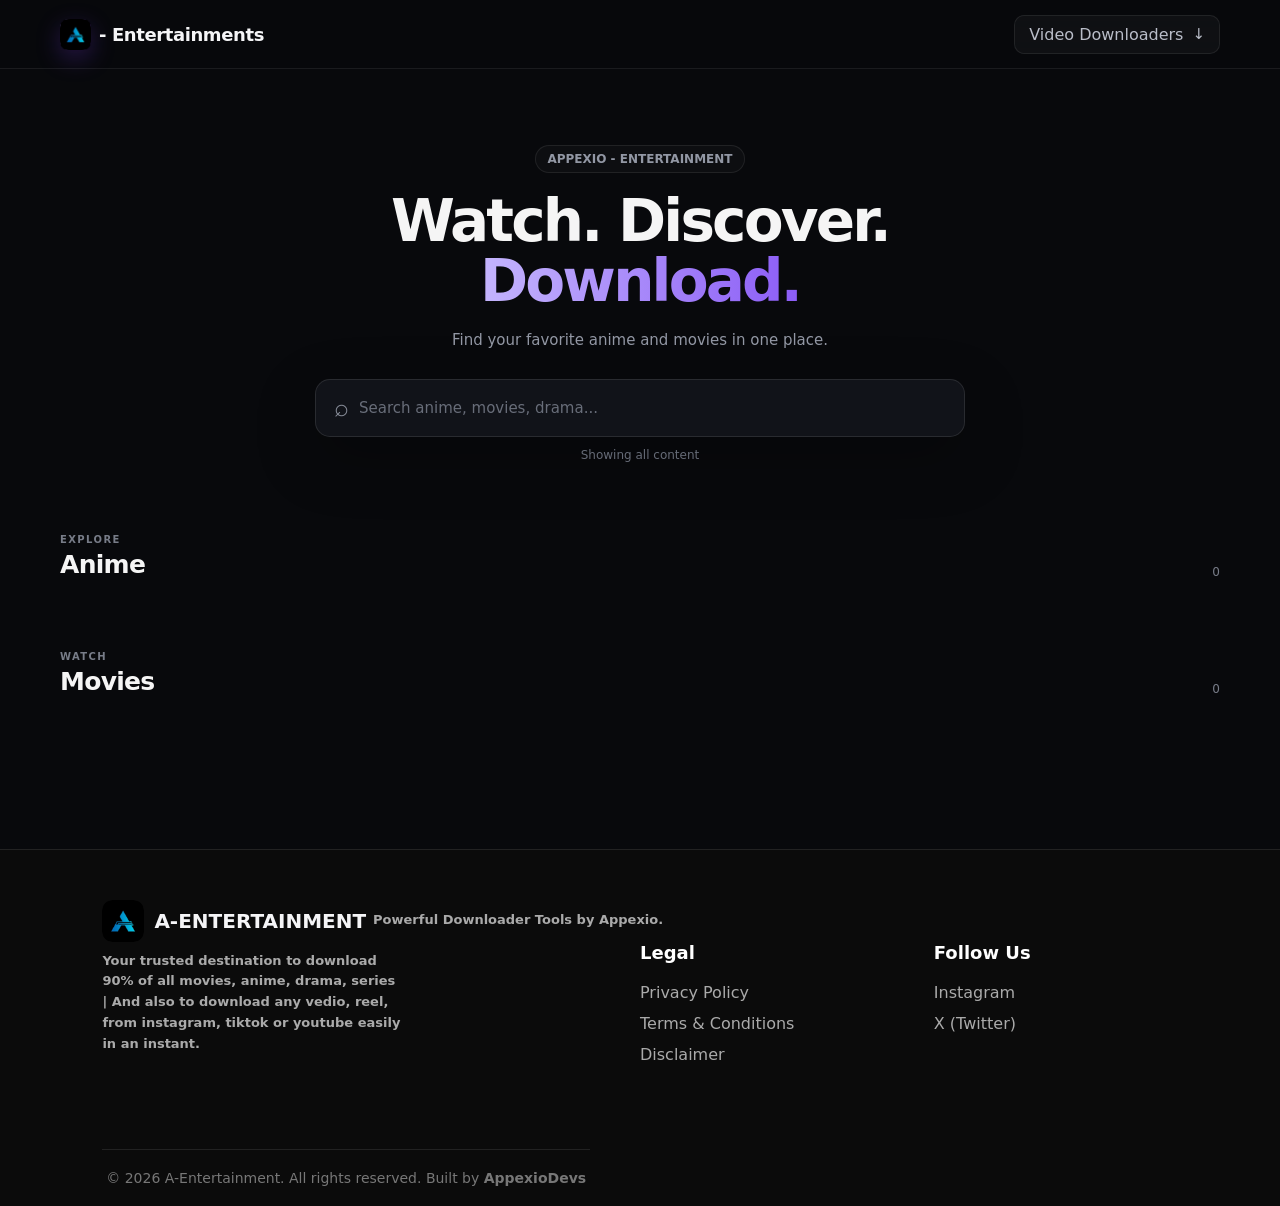
==== index.html @ 6fb71d1f "Update index.html" ====
<!DOCTYPE html>
<html lang="en">
<head>
    <meta charset="UTF-8">

    <meta
        name="viewport"
        content="width=device-width, initial-scale=1.0"
    >

    <meta
        name="description"
        content="A - Entertainment — Download Anime, Movies and use useful downloaders, to download vedios from tiktok, youtube, instagram etc for free."
    >

    <meta
        name="theme-color"
        content="#09090b"
    >

    <title>A - Entertainments</title>

     <!-- Favicon -->
<link rel="icon" type="image/png" sizes="32x32" href="favicon.png">
<link rel="icon" type="image/png" sizes="192x192" href="favicon.png">
<link rel="apple-touch-icon" href="favicon.png">

    <link rel="stylesheet" href="style.css">
</head>

<body>

    <!-- =====================================================
         HEADER
    ====================================================== -->

    <header class="site-header">

        <div class="header-inner">

            <a href="#" class="brand" aria-label="A - Entertainment Home">
    <span class="brand-a">
        <img src="logo.png" alt="A - Entertainment Logo">
    </span>
    <span class="brand-text">- Entertainments</span>
</a>

            <button
                class="downloader-toggle"
                id="downloaderToggle"
                type="button"
                aria-expanded="false"
            >
                <span>Video Downloaders</span>
                <span class="toggle-arrow">↓</span>
            </button>

        </div>

        <!-- Downloader menu -->

        <div class="downloader-panel" id="downloaderPanel">

            <button
    type="button"
    class="downloader-item youtube"
    onclick="window.open('https://www.ytultra.com/en/youtube-video-downloader/', '_blank')"
>
    <span class="downloader-icon">▶</span>
    <span>YouTube</span>
</button>

            <button
    type="button"
    class="downloader-item youtube"
    onclick="window.open('https://ssstik.io/', '_blank')"
>
    <span class="downloader-icon">♪</span>
    <span>TikTok</span>
</button>

            <button
    type="button"
    class="downloader-item youtube"
    onclick="window.open('https://igexport.com/en/video-download/', '_blank')"
>
    <span class="downloader-icon">◎</span>
    <span>Instagram</span>
</button>

        </div>

    </header>


    <!-- =====================================================
         MAIN
    ====================================================== -->

    <main>

        <!-- HERO / SEARCH -->

        <section class="hero">

            <div class="hero-content">

                <div class="hero-badge">
                    
                    APPEXIO - ENTERTAINMENT
                </div>

                <h1>
                    Watch. Discover.
                    <span>Download.</span>
                </h1>

                <p class="hero-description">
                    Find your favorite anime and movies in one place.
                </p>


                <!-- SEARCH -->

                <div class="search-box">

                    <span class="search-icon">⌕</span>

                    <input
                        type="search"
                        id="searchInput"
                        placeholder="Search anime, movies, drama..."
                        autocomplete="off"
                        aria-label="Search anime and movies"
                    >

                    <button
                        type="button"
                        id="clearSearch"
                        class="clear-search"
                        aria-label="Clear search"
                    >
                        ×
                    </button>

                </div>

                <div class="search-status" id="searchStatus">
                    Showing all content
                </div>

            </div>

        </section>


        <!-- =================================================
             CONTENT
        ================================================== -->

        <section class="content-section">

            <!-- ================= ANIME ================= -->

            <div class="section-heading">

                <div>
                    <span class="section-kicker">EXPLORE</span>

                    <h2>
                        Anime
                    </h2>
                </div>

                <span
                    class="result-count"
                    id="animeCount"
                >
                    0
                </span>

            </div>


            <div
                class="content-grid"
                id="animeGrid"
            >
                <!-- Anime cards are inserted by JavaScript -->
            </div>


            <div
                class="empty-state"
                id="animeEmpty"
                hidden
            >
                <div class="empty-icon">◌</div>
                <h3>No anime found</h3>
                <p>Try another title or search tag.</p>
            </div>


            <!-- ================= MOVIES ================= -->

            <div class="section-heading movie-heading">

                <div>
                    <span class="section-kicker">WATCH</span>

                    <h2>
                        Movies
                    </h2>
                </div>

                <span
                    class="result-count"
                    id="movieCount"
                >
                    0
                </span>

            </div>


            <div
                class="content-grid"
                id="movieGrid"
            >
                <!-- Movie cards are inserted by JavaScript -->
            </div>


            <div
                class="empty-state"
                id="movieEmpty"
                hidden
            >
                <div class="empty-icon">◌</div>
                <h3>No movies found</h3>
                <p>Try another title or search tag.</p>
            </div>

        </section>


        <!-- =================================================
             DETAIL AREA
        ================================================== -->

        <section
            class="detail-section"
            id="detailSection"
            hidden
        >

            <div class="detail-container">

                <button
                    class="detail-close"
                    id="detailClose"
                    type="button"
                >
                    ← Back
                </button>


                <div class="detail-main">

                    <div class="detail-poster-wrap">

                        <img
                            id="detailPoster"
                            src=""
                            alt=""
                            class="detail-poster"
                        >

                    </div>


                    <div class="detail-info">

                        <span
                            class="detail-type"
                            id="detailType"
                        >
                            ANIME
                        </span>

                        <h2 id="detailTitle">
                            Title
                        </h2>

                        <p
                            id="detailDescription"
                            class="detail-description"
                        >
                        </p>

                        <div
                            class="movie-download-area"
                            id="movieDownloadArea"
                            hidden
                        >

                            <a
                                id="movieDownloadButton"
                                href="#"
                                target="_blank"
                                rel="noopener noreferrer"
                                class="primary-button"
                            >
                                Download Movie
                                <span>↗</span>
                            </a>

                        </div>

                    </div>

                </div>


                <!-- EPISODES -->

                <div
                    class="episodes-area"
                    id="episodesArea"
                    hidden
                >

                    <div class="episodes-heading">

                        <div>
                            <span class="section-kicker">
                                WATCH
                            </span>

                            <h3>
                                Episodes
                            </h3>
                        </div>

                        <span
                            class="episode-count"
                            id="episodeCount"
                        >
                            0 Episodes
                        </span>

                    </div>


                    <div
                        class="episode-grid"
                        id="episodeGrid"
                    >
                        <!-- Episodes inserted by JavaScript -->
                    </div>

                </div>

            </div>

        </section>

    </main>


    <!-- FOOTER -->
  <footer class="site-footer">

    <div class="footer-brand">
      <div class="logo">
        <img src="logo.png" alt="A-Entertainment Logo" class="logo-image">
     <span>A-ENTERTAINMENT</span>
      </div>

      <p>Powerful Downloader Tools by Appexio.</p>
    </div>

  <div class="footer-container">

    <!-- Brand -->
    <div class="footer-brand">
      <p>Your trusted destination to download 90% of all movies, anime, drama, series | And also to download any vedio, reel, from instagram, tiktok or youtube easily in an instant.</p>
    </div>

    <!-- Legal -->
    <div class="footer-column">
      <h3>Legal</h3>
      <a href="privacy.html">Privacy Policy</a>
      <a href="terms.html">Terms & Conditions</a>
      <a href="disclaimer.html">Disclaimer</a>
    </div>

    <!-- Social -->
    <div class="footer-column">
      <h3>Follow Us</h3>
      <a href="https://instagram.com/appexiodev" target="_blank">
        <i class="fa-brands fa-instagram"></i> Instagram
      </a>

      <a href="https://x.com/appexiodev" target="_blank">
        <i class="fa-brands fa-x-twitter"></i> X (Twitter)
      </a>
      
    </div>

    <div class="footer-bottom">
      <span>© 2026 A-Entertainment. All rights reserved.</span>
      
      <span>Built by <strong><a href="https://appexiodev.github.io">
      AppexioDevs
    </a> </strong>
      </span>
      
    </div>

  </footer>
  
    <style>/* =========================
   FOOTER
========================= */

.site-footer {
  background: #0b0b0b;
  color: white;
  padding: 50px 8% 20px;
  margin-top: 70px;
  border-top: 1px solid #222;
}

.footer-container {
  display: grid;
  grid-template-columns: 2fr 1fr 1fr;
  gap: 50px;
  max-width: 1200px;
  margin: auto;
}

.logo {
  display: flex;
  align-items: center;
  gap: 10px;
  text-decoration: none;
  color: var(--text);
  font-size: 20px;
  font-weight: 800;
}

.logo-icon {
  width: 38px;
  height: 38px;
  display: grid;
  place-items: center;
  border-radius: 11px;
  background: var(--primary);
  color: white;
  font-weight: 800;
}

.logo-image {
  width: 42px;
  height: 42px;
  object-fit: contain;
  display: block;
  border-radius: 10px;
}

.footer-brand h2 {
  font-size: 28px;
  margin-bottom: 12px;
}

.footer-brand p {
  color: #aaa;
  line-height: 1.6;
  max-width: 300px;
}

.footer-column {
  display: flex;
  flex-direction: column;
  gap: 12px;
}

.footer-column h3 {
  font-size: 18px;
  margin-bottom: 8px;
}

.footer-column a {
  color: #aaa;
  text-decoration: none;
  transition: 0.3s;
}

.footer-column a:hover {
  color: #ffffff;
  transform: translateX(4px);
}

.footer-column i {
  width: 22px;
}

.footer-bottom {
  border-top: 1px solid #222;
  margin-top: 35px;
  padding-top: 20px;
  text-align: center;
  color: #777;
  font-size: 14px;
}

/* Mobile Responsive */
@media (max-width: 768px) {
  .site-footer {
    padding: 40px 25px 20px;
  }

  .footer-container {
    grid-template-columns: 1fr;
    gap: 35px;
  }
}
    </style>


    <!-- =====================================================
         SCRIPT
    ====================================================== -->

    <script type="module" src="script.js"></script>

</body>
</html>
---- style.css ----
/* =========================================================
   A - ENTERTAINMENT
   MAIN STYLESHEET
========================================================= */


/* =========================================================
   RESET
========================================================= */

* {
    margin: 0;
    padding: 0;
    box-sizing: border-box;
}

html {
    scroll-behavior: smooth;
}

body {
    min-height: 100vh;
    background: #08090c;
    color: #f5f5f5;
    font-family:
        Inter,
        ui-sans-serif,
        system-ui,
        -apple-system,
        BlinkMacSystemFont,
        "Segoe UI",
        sans-serif;
    overflow-x: hidden;
}

button,
input {
    font: inherit;
}

button {
    cursor: pointer;
}

a {
    color: inherit;
    text-decoration: none;
}

img {
    display: block;
    max-width: 100%;
}


/* =========================================================
   VARIABLES
========================================================= */

:root {
    --bg: #08090c;
    --bg-soft: #0d0f14;
    --card: #111319;
    --card-hover: #151821;

    --border: rgba(255, 255, 255, 0.08);
    --border-hover: rgba(255, 255, 255, 0.16);

    --text: #f5f5f7;
    --muted: #9297a4;
    --muted-light: #b9bdc8;

    --accent: #8b5cf6;
    --accent-light: #a78bfa;
    --accent-dark: #6d28d9;

    --green: #22c55e;

    --radius-sm: 10px;
    --radius: 16px;
    --radius-lg: 22px;

    --container: 1160px;
}


/* =========================================================
   HEADER
========================================================= */

.site-header {
    position: sticky;
    top: 0;
    z-index: 1000;

    width: 100%;

    background: rgba(8, 9, 12, 0.86);
    border-bottom: 1px solid var(--border);

    backdrop-filter: blur(18px);
    -webkit-backdrop-filter: blur(18px);
}

.header-inner {
    width: min(var(--container), calc(100% - 40px));
    min-height: 68px;
    margin: auto;

    display: flex;
    align-items: center;
    justify-content: space-between;
    gap: 20px;
}


/* =========================================================
   BRAND
========================================================= */

.brand {
    display: inline-flex;
    align-items: center;
    gap: 8px;

    font-size: 18px;
    font-weight: 750;
    letter-spacing: -0.4px;

    white-space: nowrap;
}

.brand-a {
    width: 31px;
    height: 31px;

    display: inline-flex;
    align-items: center;
    justify-content: center;

    border-radius: 9px;

    background: linear-gradient(
        135deg,
        var(--accent-light),
        var(--accent-dark)
    );

    color: white;

    font-size: 17px;
    font-weight: 850;

    box-shadow:
        0 8px 24px rgba(124, 58, 237, 0.28);
}

.brand-text {
    color: var(--text);
}


/* =========================================================
   DOWNLOADER TOGGLE
========================================================= */

.downloader-toggle {
    display: inline-flex;
    align-items: center;
    gap: 9px;

    padding: 9px 14px;

    border: 1px solid var(--border);
    border-radius: 10px;

    background: rgba(255, 255, 255, 0.035);
    color: var(--muted-light);

    transition:
        background 0.2s ease,
        border-color 0.2s ease,
        color 0.2s ease;
}

.downloader-toggle:hover,
.downloader-toggle.active {
    background: rgba(139, 92, 246, 0.11);
    border-color: rgba(139, 92, 246, 0.35);
    color: white;
}

.toggle-arrow {
    font-size: 15px;
    transition: transform 0.2s ease;
}

.downloader-toggle.active .toggle-arrow {
    transform: rotate(180deg);
}


/* =========================================================
   DOWNLOADER PANEL
========================================================= */

.downloader-panel {
    width: min(var(--container), calc(100% - 40px));

    margin: 0 auto;

    display: flex;
    justify-content: flex-end;
    gap: 8px;

    max-height: 0;
    overflow: hidden;

    opacity: 0;
    transform: translateY(-5px);

    transition:
        max-height 0.25s ease,
        opacity 0.2s ease,
        transform 0.25s ease;
}

.downloader-panel.open {
    max-height: 80px;
    padding-bottom: 13px;

    opacity: 1;
    transform: translateY(0);
}

.downloader-item {
    display: inline-flex;
    align-items: center;
    gap: 7px;

    padding: 8px 12px;

    border: 1px solid var(--border);
    border-radius: 9px;

    background: #101218;

    color: var(--muted-light);

    font-size: 13px;
    font-weight: 600;

    transition:
        transform 0.2s ease,
        border-color 0.2s ease,
        color 0.2s ease;
}

.downloader-item:hover {
    transform: translateY(-1px);
    border-color: var(--border-hover);
    color: white;
}

.downloader-icon {
    font-size: 14px;
}


/* =========================================================
   HERO
========================================================= */

.hero {
    padding: 76px 20px 42px;
}

.hero-content {
    width: min(720px, 100%);
    margin: auto;
    text-align: center;
}

.hero-badge {
    width: fit-content;
    margin: 0 auto 18px;

    display: inline-flex;
    align-items: center;
    gap: 7px;

    padding: 6px 11px;

    border: 1px solid var(--border);
    border-radius: 999px;

    background: rgba(255, 255, 255, 0.025);

    color: var(--muted);
    font-size: 12px;
    font-weight: 650;
}

.badge-dot {
    width: 6px;
    height: 6px;

    border-radius: 50%;
    background: var(--green);

    box-shadow: 0 0 10px rgba(34, 197, 94, 0.65);
}

.hero h1 {
    max-width: 720px;
    margin: auto;

    font-size: clamp(38px, 5vw, 58px);
    line-height: 1.04;
    letter-spacing: -2.8px;
    font-weight: 800;
}

.hero h1 span {
    display: inline-block;

    background: linear-gradient(
        90deg,
        #c4b5fd,
        #8b5cf6
    );

    -webkit-background-clip: text;
    background-clip: text;
    color: transparent;
}

.hero-description {
    margin: 16px auto 27px;

    color: var(--muted);
    font-size: 15px;
    line-height: 1.6;
}


/* =========================================================
   SEARCH
========================================================= */

.search-box {
    width: min(650px, 100%);
    height: 58px;
    margin: auto;

    display: flex;
    align-items: center;

    padding: 0 9px 0 18px;

    border: 1px solid rgba(255, 255, 255, 0.1);
    border-radius: 15px;

    background: #111319;

    box-shadow:
        0 20px 60px rgba(0, 0, 0, 0.25);

    transition:
        border-color 0.2s ease,
        box-shadow 0.2s ease;
}

.search-box:focus-within {
    border-color: rgba(139, 92, 246, 0.55);

    box-shadow:
        0 0 0 4px rgba(139, 92, 246, 0.08),
        0 20px 60px rgba(0, 0, 0, 0.25);
}

.search-icon {
    flex: 0 0 auto;

    margin-right: 10px;

    color: #888d99;

    font-size: 25px;
    line-height: 1;
}

.search-box input {
    min-width: 0;
    flex: 1;

    height: 100%;

    border: 0;
    outline: 0;

    background: transparent;
    color: white;

    font-size: 15px;
}

.search-box input::placeholder {
    color: #686d79;
}

.clear-search {
    width: 37px;
    height: 37px;

    display: none;
    align-items: center;
    justify-content: center;

    border: 0;
    border-radius: 10px;

    background: rgba(255, 255, 255, 0.06);
    color: #aeb2bd;

    font-size: 20px;
}

.clear-search.visible {
    display: flex;
}

.clear-search:hover {
    background: rgba(255, 255, 255, 0.1);
    color: white;
}

.search-status {
    min-height: 19px;
    margin-top: 11px;

    color: #666b77;

    font-size: 12px;
}


/* =========================================================
   CONTENT
========================================================= */

.content-section {
    width: min(var(--container), calc(100% - 40px));
    margin: auto;

    padding: 25px 0 65px;
}

.section-heading {
    display: flex;
    align-items: flex-end;
    justify-content: space-between;
    gap: 20px;

    margin-bottom: 18px;
}

.section-kicker {
    display: block;

    margin-bottom: 5px;

    color: #777c88;

    font-size: 10px;
    font-weight: 750;
    letter-spacing: 1.4px;
    text-transform: uppercase;
}

.section-heading h2 {
    font-size: 25px;
    letter-spacing: -0.7px;
}

.result-count,
.episode-count {
    color: #777c88;
    font-size: 12px;
}

.movie-heading {
    margin-top: 54px;
}


/* =========================================================
   CONTENT GRID
========================================================= */

.content-grid {
    display: grid;

    grid-template-columns:
        repeat(4, minmax(0, 1fr));

    gap: 15px;
}


/* =========================================================
   CONTENT CARD
========================================================= */

.content-card {
    position: relative;

    min-width: 0;

    overflow: hidden;

    border: 1px solid var(--border);
    border-radius: var(--radius);

    background: var(--card);

    cursor: pointer;

    transition:
        transform 0.22s ease,
        border-color 0.22s ease,
        background 0.22s ease,
        box-shadow 0.22s ease;
}

.content-card:hover {
    transform: translateY(-4px);

    border-color: var(--border-hover);

    background: var(--card-hover);

    box-shadow:
        0 18px 45px rgba(0, 0, 0, 0.25);
}

.card-image-wrap {
    position: relative;

    aspect-ratio: 16 / 10;

    overflow: hidden;

    background: #171922;
}

.card-image {
    width: 100%;
    height: 100%;

    object-fit: cover;

    transition: transform 0.35s ease;
}

.content-card:hover .card-image {
    transform: scale(1.035);
}

.card-overlay {
    position: absolute;
    inset: 0;

    background:
        linear-gradient(
            to top,
            rgba(0, 0, 0, 0.65),
            transparent 55%
        );

    pointer-events: none;
}

.card-type {
    position: absolute;
    left: 10px;
    top: 10px;

    padding: 5px 8px;

    border: 1px solid rgba(255, 255, 255, 0.1);
    border-radius: 7px;

    background: rgba(0, 0, 0, 0.55);

    color: white;

    font-size: 9px;
    font-weight: 750;
    letter-spacing: 0.8px;
}

.card-body {
    padding: 13px;
}

.card-title {
    overflow: hidden;

    color: white;

    font-size: 14px;
    font-weight: 700;
    letter-spacing: -0.2px;

    text-overflow: ellipsis;
    white-space: nowrap;
}

.card-meta {
    display: flex;
    align-items: center;
    justify-content: space-between;
    gap: 8px;

    margin-top: 7px;

    color: #777c88;

    font-size: 11px;
}

.card-tags {
    overflow: hidden;

    max-width: 70%;

    text-overflow: ellipsis;
    white-space: nowrap;
}


/* =========================================================
   EMPTY STATE
========================================================= */

.empty-state {
    padding: 38px 20px;

    border: 1px dashed var(--border);
    border-radius: var(--radius);

    text-align: center;

    background: rgba(255, 255, 255, 0.015);
}

.empty-icon {
    margin-bottom: 8px;

    color: #555a66;

    font-size: 28px;
}

.empty-state h3 {
    margin-bottom: 5px;

    font-size: 15px;
}

.empty-state p {
    color: var(--muted);

    font-size: 12px;
}


/* =========================================================
   DETAIL SECTION
========================================================= */

.detail-section {
    width: min(var(--container), calc(100% - 40px));
    margin: 0 auto 70px;
}

.detail-container {
    padding: 22px;

    border: 1px solid var(--border);
    border-radius: var(--radius-lg);

    background:
        linear-gradient(
            145deg,
            rgba(255, 255, 255, 0.035),
            rgba(255, 255, 255, 0.012)
        );

    box-shadow:
        0 25px 80px rgba(0, 0, 0, 0.28);
}

.detail-close {
    margin-bottom: 22px;

    padding: 8px 11px;

    border: 1px solid var(--border);
    border-radius: 9px;

    background: rgba(255, 255, 255, 0.035);

    color: var(--muted-light);

    font-size: 12px;
}

.detail-close:hover {
    color: white;
    border-color: var(--border-hover);
}

.detail-main {
    display: grid;

    grid-template-columns: 220px minmax(0, 1fr);

    gap: 25px;
}

.detail-poster-wrap {
    width: 100%;

    aspect-ratio: 2 / 3;

    overflow: hidden;

    border-radius: 14px;

    background: #151720;
}

.detail-poster {
    width: 100%;
    height: 100%;

    object-fit: cover;
}

.detail-info {
    padding: 8px 0;
}

.detail-type {
    display: inline-block;

    margin-bottom: 10px;

    color: var(--accent-light);

    font-size: 10px;
    font-weight: 800;
    letter-spacing: 1.2px;
}

.detail-info h2 {
    margin-bottom: 12px;

    font-size: clamp(27px, 4vw, 40px);
    line-height: 1.1;
    letter-spacing: -1.3px;
}

.detail-description {
    max-width: 650px;

    color: var(--muted);

    font-size: 13px;
    line-height: 1.75;
}


/* =========================================================
   MOVIE DOWNLOAD
========================================================= */

.movie-download-area {
    margin-top: 23px;
}

.primary-button {
    display: inline-flex;
    align-items: center;
    gap: 9px;

    padding: 11px 16px;

    border-radius: 10px;

    background: var(--accent);

    color: white;

    font-size: 13px;
    font-weight: 700;

    box-shadow:
        0 10px 25px rgba(109, 40, 217, 0.2);

    transition:
        background 0.2s ease,
        transform 0.2s ease;
}

.primary-button:hover {
    background: var(--accent-dark);
    transform: translateY(-1px);
}


/* =========================================================
   EPISODES
========================================================= */

.episodes-area {
    margin-top: 34px;

    padding-top: 28px;

    border-top: 1px solid var(--border);
}

.episodes-heading {
    display: flex;
    align-items: flex-end;
    justify-content: space-between;
    gap: 15px;

    margin-bottom: 15px;
}

.episodes-heading h3 {
    font-size: 20px;
    letter-spacing: -0.5px;
}

.episode-grid {
    display: grid;

    grid-template-columns:
        repeat(5, minmax(0, 1fr));

    gap: 12px;
}

.episode-card {
    overflow: hidden;

    border: 1px solid var(--border);
    border-radius: 12px;

    background: #0e1015;

    transition:
        transform 0.2s ease,
        border-color 0.2s ease;
}

.episode-card:hover {
    transform: translateY(-3px);

    border-color:
        rgba(139, 92, 246, 0.4);
}

.episode-image-wrap {
    aspect-ratio: 16 / 9;

    overflow: hidden;

    background: #171922;
}

.episode-image {
    width: 100%;
    height: 100%;

    object-fit: cover;
}

.episode-body {
    padding: 10px;
}

.episode-number {
    color: var(--accent-light);

    font-size: 9px;
    font-weight: 800;
    letter-spacing: 0.8px;
    text-transform: uppercase;
}

.episode-title {
    overflow: hidden;

    margin-top: 4px;

    color: white;

    font-size: 12px;
    font-weight: 650;

    text-overflow: ellipsis;
    white-space: nowrap;
}

.episode-download {
    display: flex;
    align-items: center;
    justify-content: center;

    width: 100%;

    margin-top: 9px;
    padding: 7px;

    border-radius: 7px;

    background: rgba(139, 92, 246, 0.12);

    color: #c4b5fd;

    font-size: 10px;
    font-weight: 700;

    transition:
        background 0.2s ease,
        color 0.2s ease;
}

.episode-download:hover {
    background: rgba(139, 92, 246, 0.2);
    color: white;
}


/* =========================================================
   FOOTER
========================================================= */

.site-footer {
    border-top: 1px solid var(--border);

    background: #07080b;
}

.footer-inner {
    width: min(var(--container), calc(100% - 40px));
    min-height: 72px;
    margin: auto;

    display: flex;
    align-items: center;
    justify-content: space-between;
    gap: 20px;
}

.footer-brand {
    display: flex;
    align-items: center;
    gap: 7px;

    color: #c5c8d1;

    font-size: 13px;
    font-weight: 700;
}

.footer-brand .brand-a {
    width: 25px;
    height: 25px;

    border-radius: 7px;

    font-size: 13px;
}

.footer-inner p {
    color: #5e636f;
    font-size: 11px;
}


/* =========================================================
   HIDDEN
========================================================= */

[hidden] {
    display: none !important;
}


/* =========================================================
   TABLET
========================================================= */

@media (max-width: 950px) {

    .content-grid {
        grid-template-columns:
            repeat(3, minmax(0, 1fr));
    }

    .episode-grid {
        grid-template-columns:
            repeat(4, minmax(0, 1fr));
    }

}


/* =========================================================
   MOBILE
========================================================= */

@media (max-width: 700px) {

    .header-inner {
        width: min(100% - 24px, var(--container));
        min-height: 61px;
    }

    .downloader-panel {
        width: calc(100% - 24px);

        justify-content: center;
        flex-wrap: wrap;
    }

    .hero {
        padding: 55px 12px 30px;
    }

    .hero h1 {
        font-size: 38px;
        letter-spacing: -2px;
    }

    .hero-description {
        font-size: 13px;
    }

    .content-section,
    .detail-section {
        width: calc(100% - 24px);
    }

    .content-grid {
        grid-template-columns:
            repeat(2, minmax(0, 1fr));

        gap: 10px;
    }

    .section-heading h2 {
        font-size: 22px;
    }

    .movie-heading {
        margin-top: 40px;
    }

    .detail-container {
        padding: 16px;
    }

    .detail-main {
        grid-template-columns: 130px minmax(0, 1fr);
        gap: 17px;
    }

    .detail-info h2 {
        font-size: 24px;
    }

    .detail-description {
        font-size: 12px;
        line-height: 1.6;
    }

    .episode-grid {
        grid-template-columns:
            repeat(2, minmax(0, 1fr));
    }

    .footer-inner {
        width: calc(100% - 24px);

        flex-direction: column;
        justify-content: center;

        min-height: 90px;
    }

}


/* =========================================================
   SMALL MOBILE
========================================================= */

@media (max-width: 430px) {

    .brand {
        font-size: 15px;
    }

    .brand-a {
        width: 28px;
        height: 28px;
        font-size: 15px;
    }

    .downloader-toggle {
        padding: 8px 10px;
        font-size: 12px;
    }

    .hero h1 {
        font-size: 33px;
    }

    .search-box {
        height: 53px;
    }

    .card-body {
        padding: 10px;
    }

    .card-title {
        font-size: 12px;
    }

    .detail-main {
        grid-template-columns: 1fr;
    }

    .detail-poster-wrap {
        width: 150px;
        margin: auto;
    }

}
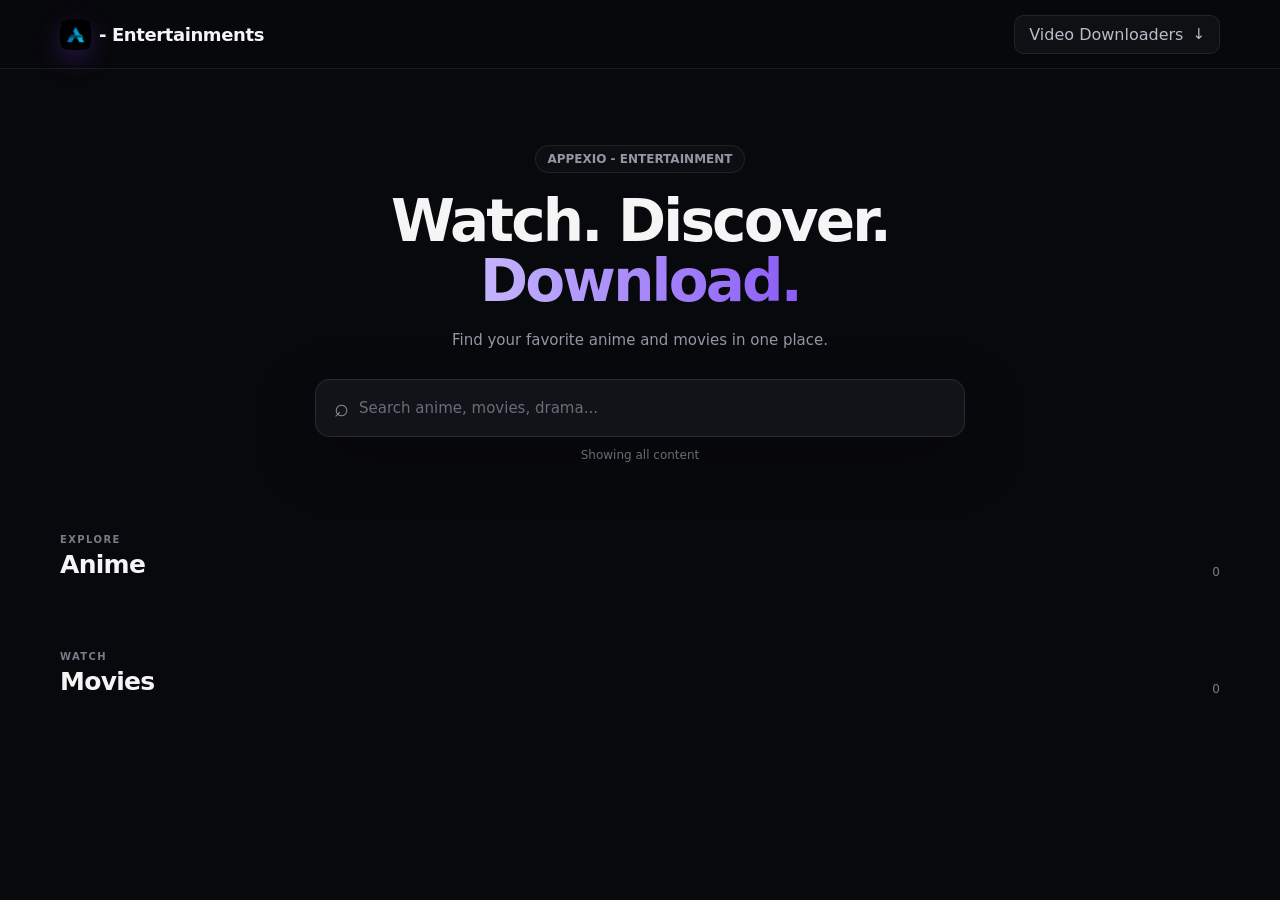
==== commit 4891a626: "Update index.html" ====
--- a/index.html
+++ b/index.html
@@ -369,167 +369,6 @@
     </main>
 
 
-    <!-- FOOTER -->
-  <footer class="site-footer">
-
-    <div class="footer-brand">
-      <div class="logo">
-        <img src="logo.png" alt="A-Entertainment Logo" class="logo-image">
-     <span>A-ENTERTAINMENT</span>
-      </div>
-
-      <p>Powerful Downloader Tools by Appexio.</p>
-    </div>
-
-  <div class="footer-container">
-
-    <!-- Brand -->
-    <div class="footer-brand">
-      <p>Your trusted destination to download 90% of all movies, anime, drama, series | And also to download any vedio, reel, from instagram, tiktok or youtube easily in an instant.</p>
-    </div>
-
-    <!-- Legal -->
-    <div class="footer-column">
-      <h3>Legal</h3>
-      <a href="privacy.html">Privacy Policy</a>
-      <a href="terms.html">Terms & Conditions</a>
-      <a href="disclaimer.html">Disclaimer</a>
-    </div>
-
-    <!-- Social -->
-    <div class="footer-column">
-      <h3>Follow Us</h3>
-      <a href="https://instagram.com/appexiodev" target="_blank">
-        <i class="fa-brands fa-instagram"></i> Instagram
-      </a>
-
-      <a href="https://x.com/appexiodev" target="_blank">
-        <i class="fa-brands fa-x-twitter"></i> X (Twitter)
-      </a>
-      
-    </div>
-
-    <div class="footer-bottom">
-      <span>© 2026 A-Entertainment. All rights reserved.</span>
-      
-      <span>Built by <strong><a href="https://appexiodev.github.io">
-      AppexioDevs
-    </a> </strong>
-      </span>
-      
-    </div>
-
-  </footer>
-  
-    <style>/* =========================
-   FOOTER
-========================= */
-
-.site-footer {
-  background: #0b0b0b;
-  color: white;
-  padding: 50px 8% 20px;
-  margin-top: 70px;
-  border-top: 1px solid #222;
-}
-
-.footer-container {
-  display: grid;
-  grid-template-columns: 2fr 1fr 1fr;
-  gap: 50px;
-  max-width: 1200px;
-  margin: auto;
-}
-
-.logo {
-  display: flex;
-  align-items: center;
-  gap: 10px;
-  text-decoration: none;
-  color: var(--text);
-  font-size: 20px;
-  font-weight: 800;
-}
-
-.logo-icon {
-  width: 38px;
-  height: 38px;
-  display: grid;
-  place-items: center;
-  border-radius: 11px;
-  background: var(--primary);
-  color: white;
-  font-weight: 800;
-}
-
-.logo-image {
-  width: 42px;
-  height: 42px;
-  object-fit: contain;
-  display: block;
-  border-radius: 10px;
-}
-
-.footer-brand h2 {
-  font-size: 28px;
-  margin-bottom: 12px;
-}
-
-.footer-brand p {
-  color: #aaa;
-  line-height: 1.6;
-  max-width: 300px;
-}
-
-.footer-column {
-  display: flex;
-  flex-direction: column;
-  gap: 12px;
-}
-
-.footer-column h3 {
-  font-size: 18px;
-  margin-bottom: 8px;
-}
-
-.footer-column a {
-  color: #aaa;
-  text-decoration: none;
-  transition: 0.3s;
-}
-
-.footer-column a:hover {
-  color: #ffffff;
-  transform: translateX(4px);
-}
-
-.footer-column i {
-  width: 22px;
-}
-
-.footer-bottom {
-  border-top: 1px solid #222;
-  margin-top: 35px;
-  padding-top: 20px;
-  text-align: center;
-  color: #777;
-  font-size: 14px;
-}
-
-/* Mobile Responsive */
-@media (max-width: 768px) {
-  .site-footer {
-    padding: 40px 25px 20px;
-  }
-
-  .footer-container {
-    grid-template-columns: 1fr;
-    gap: 35px;
-  }
-}
-    </style>
-
-
     <!-- =====================================================
          SCRIPT
     ====================================================== -->
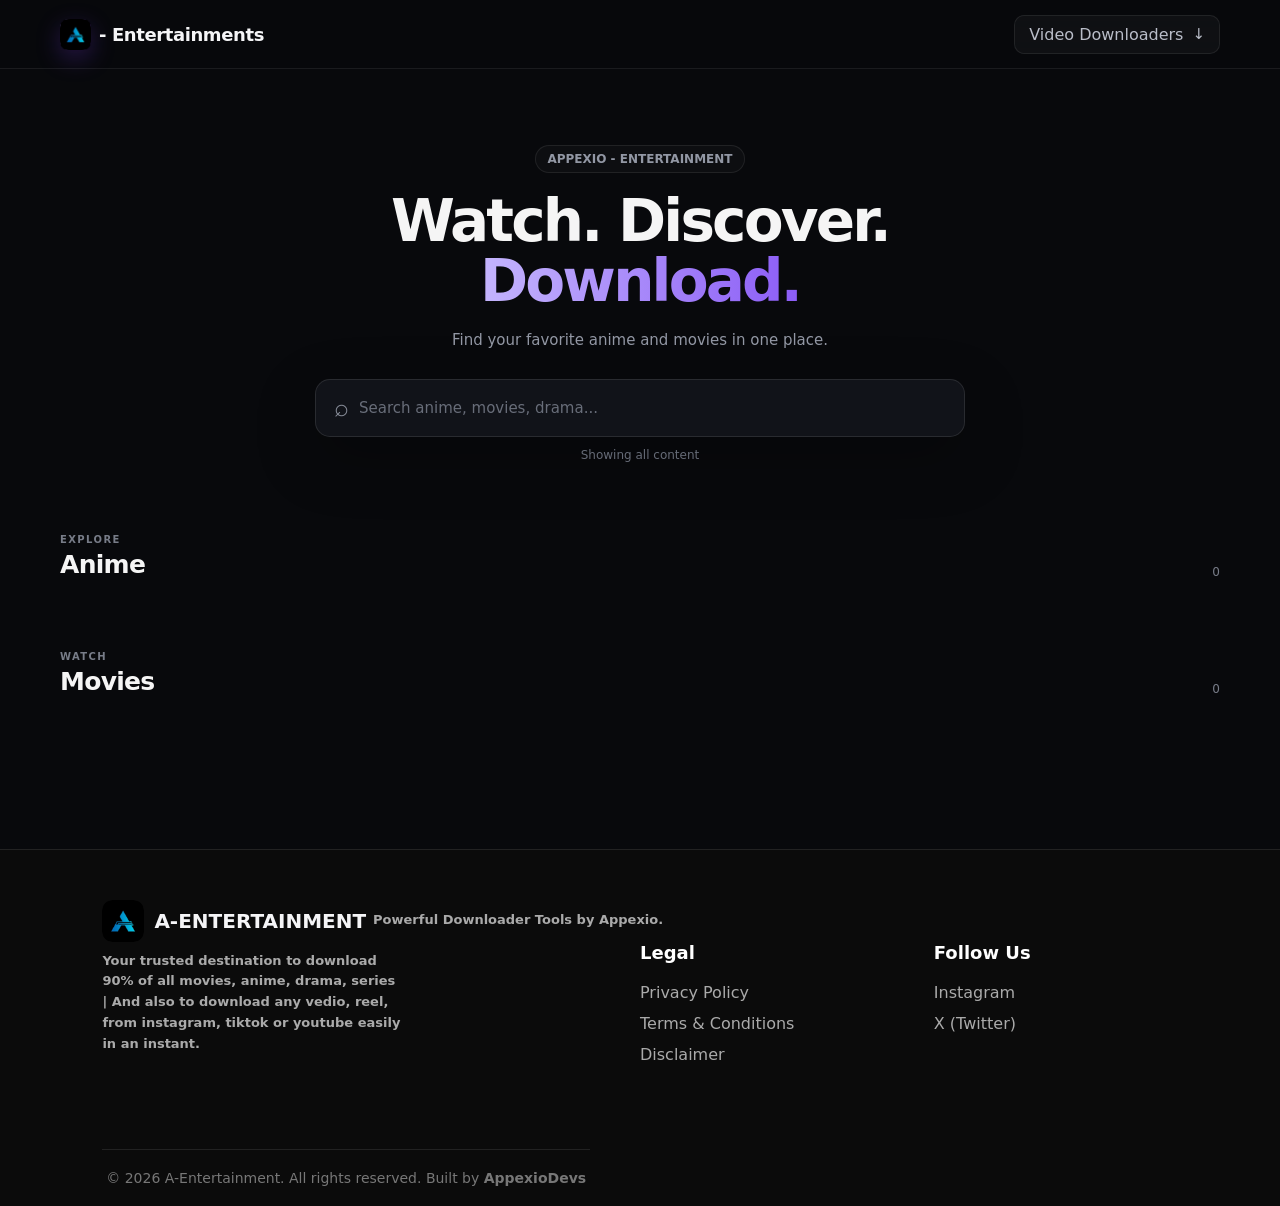
==== commit 1b4e9f58: "Update index.html" ====
--- a/index.html
+++ b/index.html
@@ -368,6 +368,166 @@
 
     </main>
 
+    <!-- FOOTER -->
+  <footer class="site-footer">
+
+    <div class="footer-brand">
+      <div class="logo">
+        <img src="logo.png" alt="A-Entertainment Logo" class="logo-image">
+     <span>A-ENTERTAINMENT</span>
+      </div>
+
+      <p>Powerful Downloader Tools by Appexio.</p>
+    </div>
+
+  <div class="footer-container">
+
+    <!-- Brand -->
+    <div class="footer-brand">
+      <p>Your trusted destination to download 90% of all movies, anime, drama, series | And also to download any vedio, reel, from instagram, tiktok or youtube easily in an instant.</p>
+    </div>
+
+    <!-- Legal -->
+    <div class="footer-column">
+      <h3>Legal</h3>
+      <a href="privacy.html">Privacy Policy</a>
+      <a href="terms.html">Terms & Conditions</a>
+      <a href="disclaimer.html">Disclaimer</a>
+    </div>
+
+    <!-- Social -->
+    <div class="footer-column">
+      <h3>Follow Us</h3>
+      <a href="https://instagram.com/appexiodev" target="_blank">
+        <i class="fa-brands fa-instagram"></i> Instagram
+      </a>
+
+      <a href="https://x.com/appexiodev" target="_blank">
+        <i class="fa-brands fa-x-twitter"></i> X (Twitter)
+      </a>
+      
+    </div>
+
+    <div class="footer-bottom">
+      <span>© 2026 A-Entertainment. All rights reserved.</span>
+      
+      <span>Built by <strong><a href="https://appexiodev.github.io">
+      AppexioDevs
+    </a> </strong>
+      </span>
+      
+    </div>
+
+  </footer>
+  
+    <style>/* =========================
+   FOOTER
+========================= */
+
+.site-footer {
+  background: #0b0b0b;
+  color: white;
+  padding: 50px 8% 20px;
+  margin-top: 70px;
+  border-top: 1px solid #222;
+}
+
+.footer-container {
+  display: grid;
+  grid-template-columns: 2fr 1fr 1fr;
+  gap: 50px;
+  max-width: 1200px;
+  margin: auto;
+}
+
+.logo {
+  display: flex;
+  align-items: center;
+  gap: 10px;
+  text-decoration: none;
+  color: var(--text);
+  font-size: 20px;
+  font-weight: 800;
+}
+
+.logo-icon {
+  width: 38px;
+  height: 38px;
+  display: grid;
+  place-items: center;
+  border-radius: 11px;
+  background: var(--primary);
+  color: white;
+  font-weight: 800;
+}
+
+.logo-image {
+  width: 42px;
+  height: 42px;
+  object-fit: contain;
+  display: block;
+  border-radius: 10px;
+}
+
+.footer-brand h2 {
+  font-size: 28px;
+  margin-bottom: 12px;
+}
+
+.footer-brand p {
+  color: #aaa;
+  line-height: 1.6;
+  max-width: 300px;
+}
+
+.footer-column {
+  display: flex;
+  flex-direction: column;
+  gap: 12px;
+}
+
+.footer-column h3 {
+  font-size: 18px;
+  margin-bottom: 8px;
+}
+
+.footer-column a {
+  color: #aaa;
+  text-decoration: none;
+  transition: 0.3s;
+}
+
+.footer-column a:hover {
+  color: #ffffff;
+  transform: translateX(4px);
+}
+
+.footer-column i {
+  width: 22px;
+}
+
+.footer-bottom {
+  border-top: 1px solid #222;
+  margin-top: 35px;
+  padding-top: 20px;
+  text-align: center;
+  color: #777;
+  font-size: 14px;
+}
+
+/* Mobile Responsive */
+@media (max-width: 768px) {
+  .site-footer {
+    padding: 40px 25px 20px;
+  }
+
+  .footer-container {
+    grid-template-columns: 1fr;
+    gap: 35px;
+  }
+}
+    </style>
+
 
     <!-- =====================================================
          SCRIPT
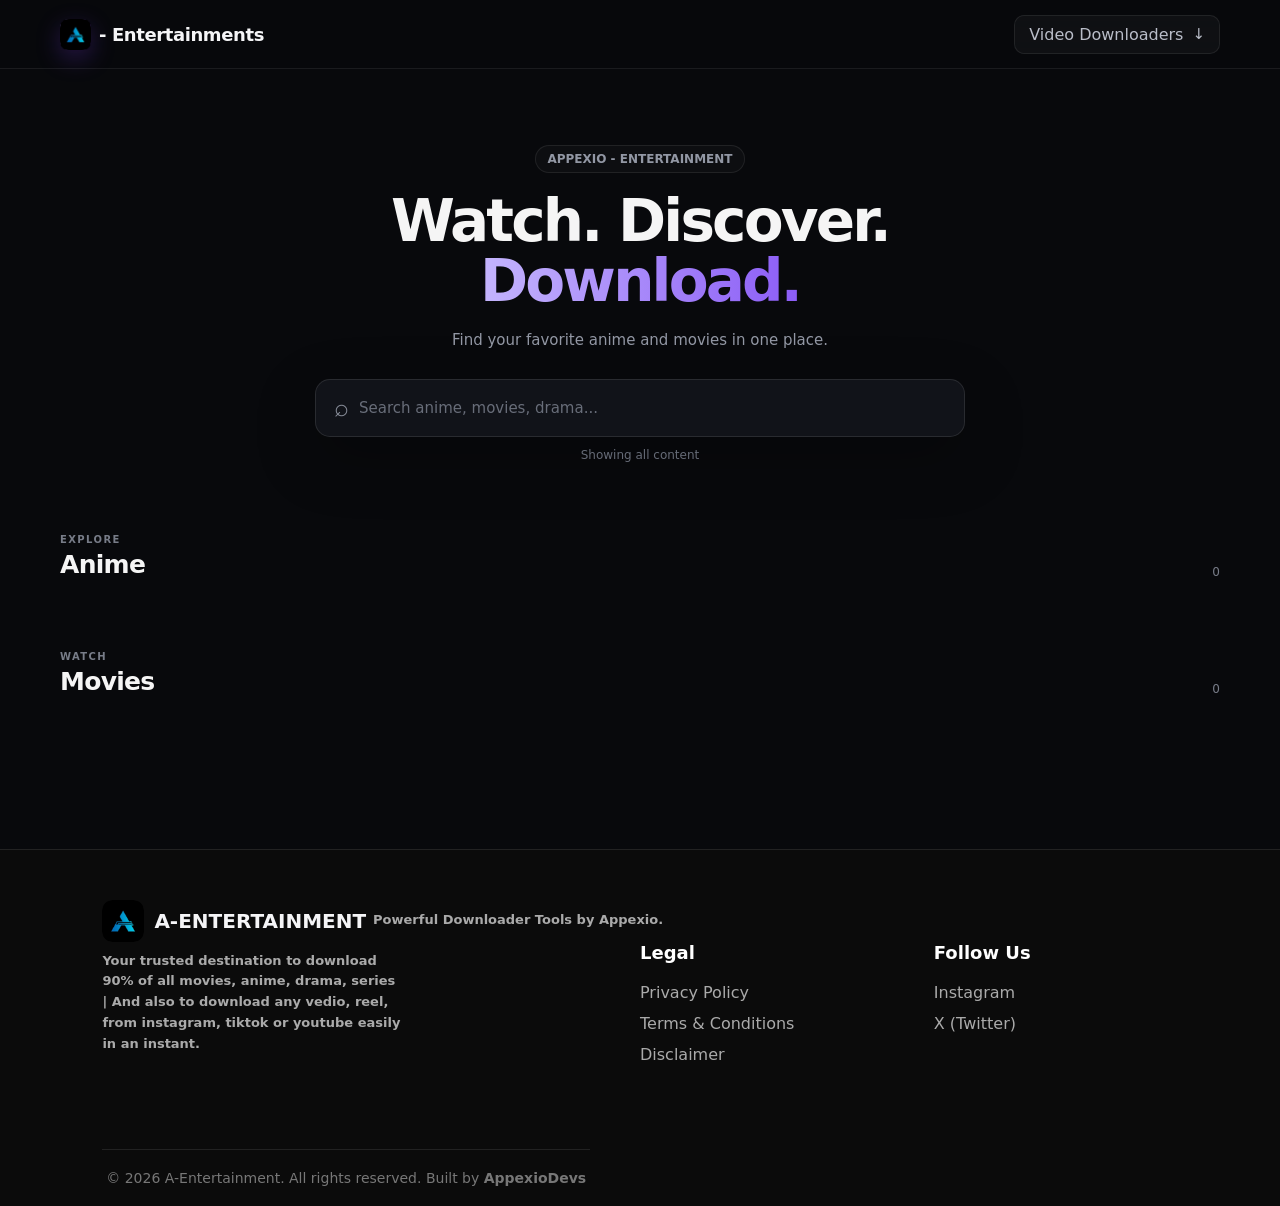
==== commit e6229ee1: "Update index.html" ====
--- a/index.html
+++ b/index.html
@@ -409,7 +409,7 @@
     </div>
 
     <div class="footer-bottom">
-      <span>© 2026 A-Entertainment. All rights reserved.</span>
+      <span>© <span id="currentYear">2026</span> A-Entertainment. All rights reserved.</span>
       
       <span>Built by <strong><a href="https://appexiodev.github.io">
       AppexioDevs
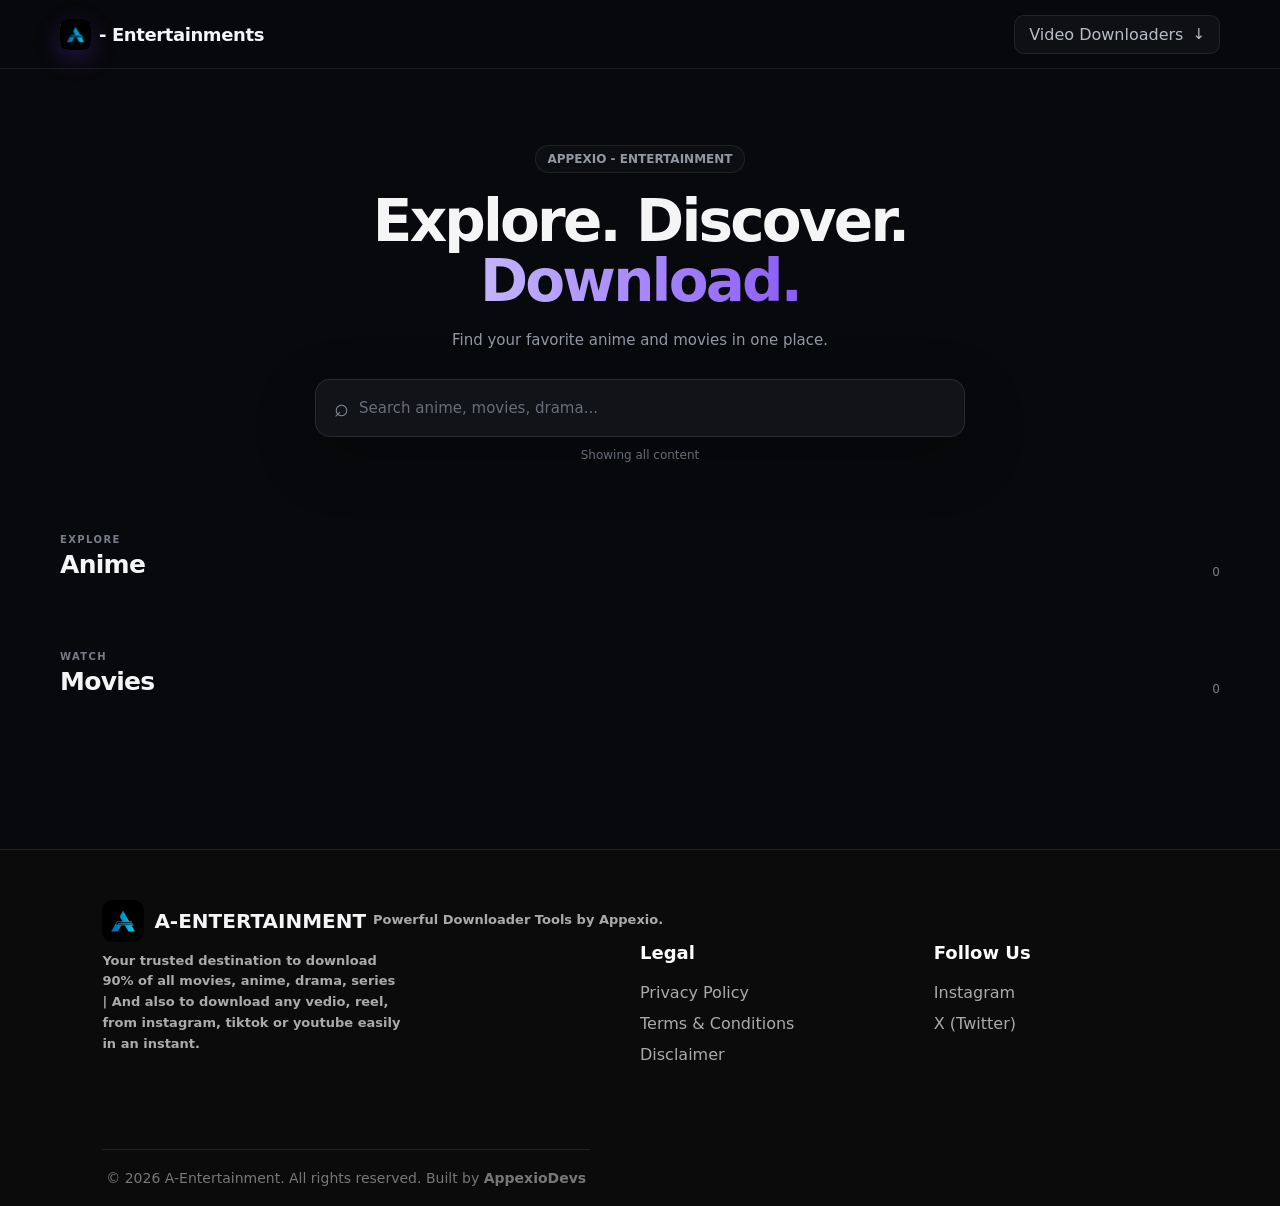
==== commit e4dc4b61: "Update index.html" ====
--- a/index.html
+++ b/index.html
@@ -19,7 +19,7 @@
         content="#09090b"
     >
 
-    <title>A - Entertainments</title>
+    <title>A-Entertainments - Anime, movies...</title>
 
      <!-- Favicon -->
 <link rel="icon" type="image/png" sizes="32x32" href="favicon.png">
@@ -112,7 +112,7 @@
                 </div>
 
                 <h1>
-                    Watch. Discover.
+                    Explore. Discover.
                     <span>Download.</span>
                 </h1>
 
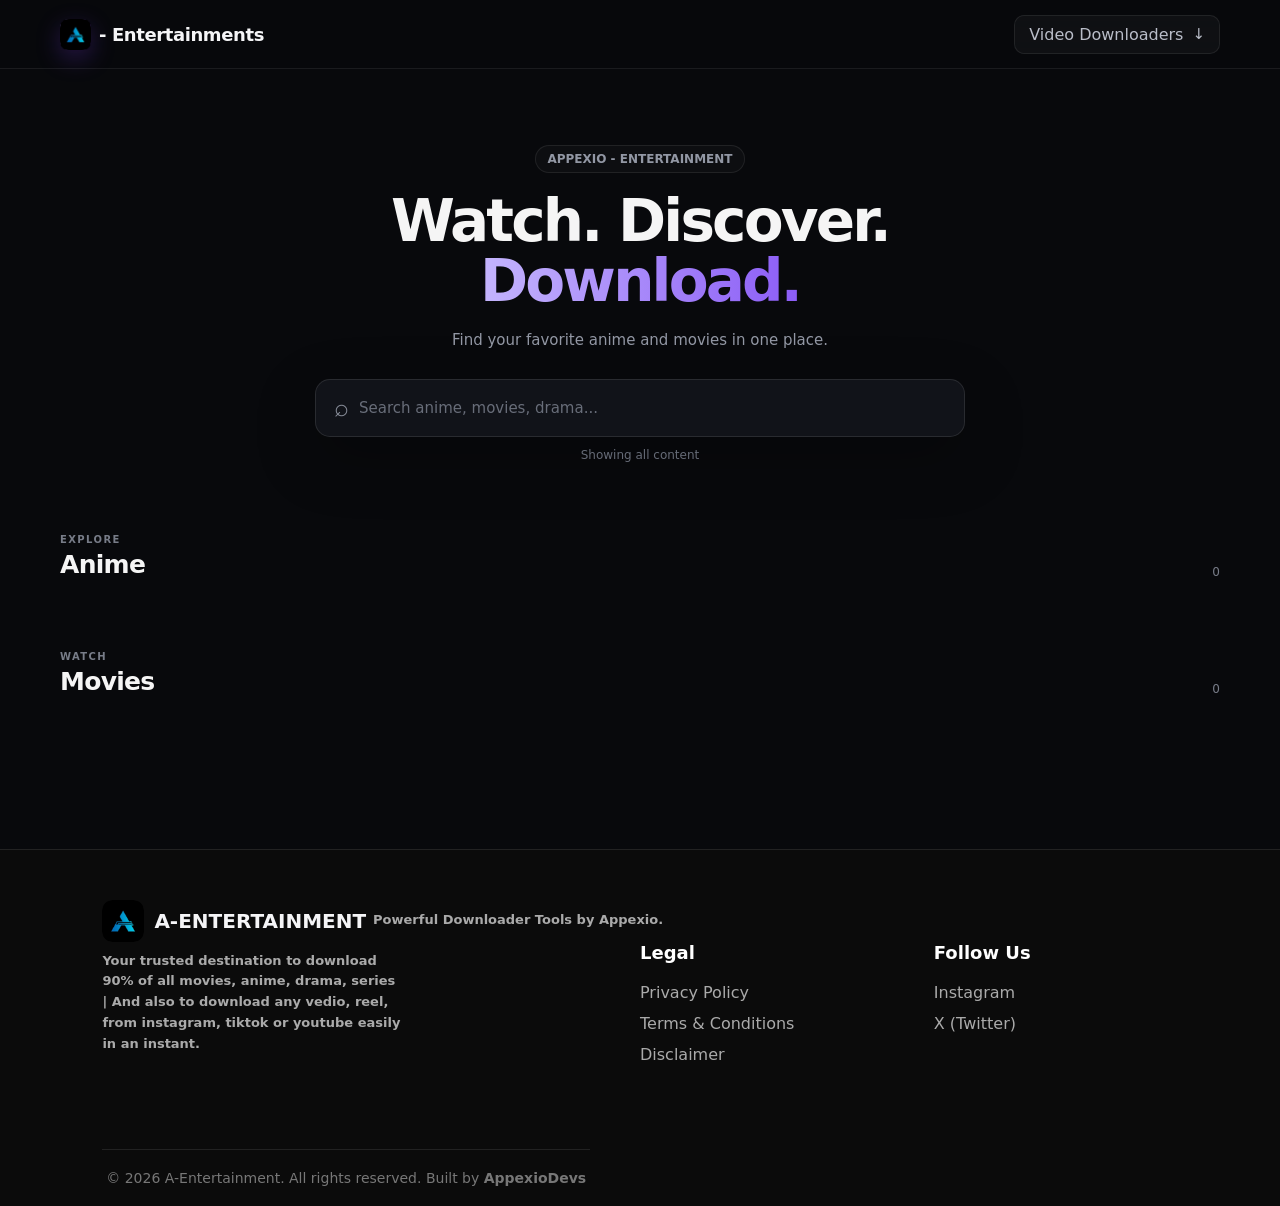
==== commit fb5eba2b: "Update index.html" ====
--- a/index.html
+++ b/index.html
@@ -112,7 +112,7 @@
                 </div>
 
                 <h1>
-                    Explore. Discover.
+                    Watch. Discover.
                     <span>Download.</span>
                 </h1>
 
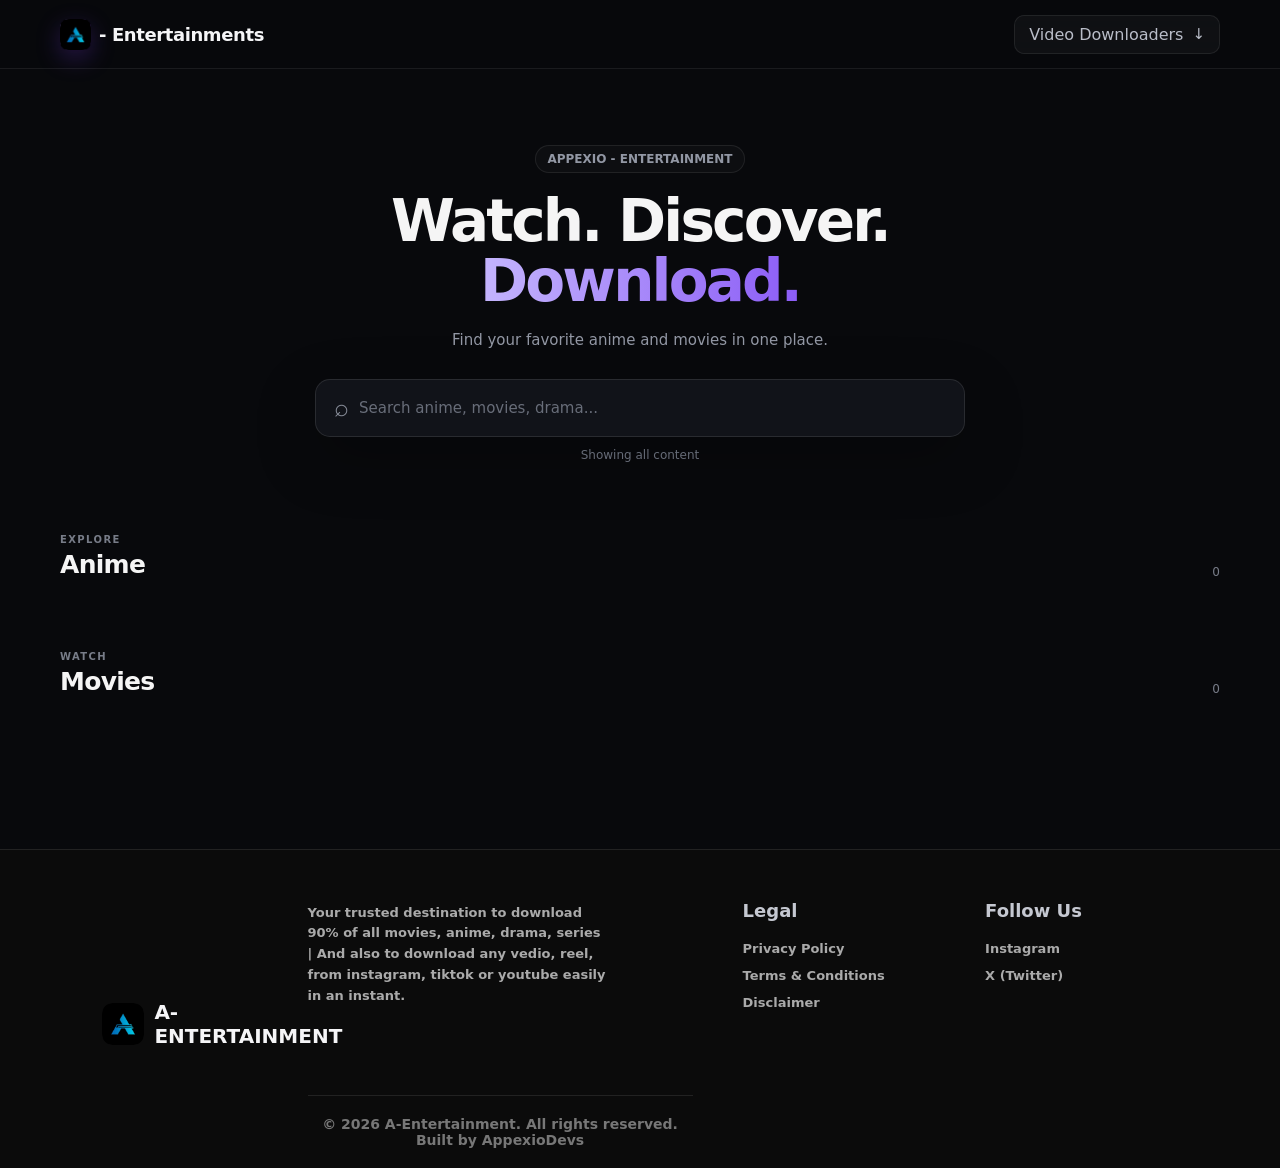
==== commit 75f2ab94: "Update index.html" ====
--- a/index.html
+++ b/index.html
@@ -377,9 +377,6 @@
      <span>A-ENTERTAINMENT</span>
       </div>
 
-      <p>Powerful Downloader Tools by Appexio.</p>
-    </div>
-
   <div class="footer-container">
 
     <!-- Brand -->
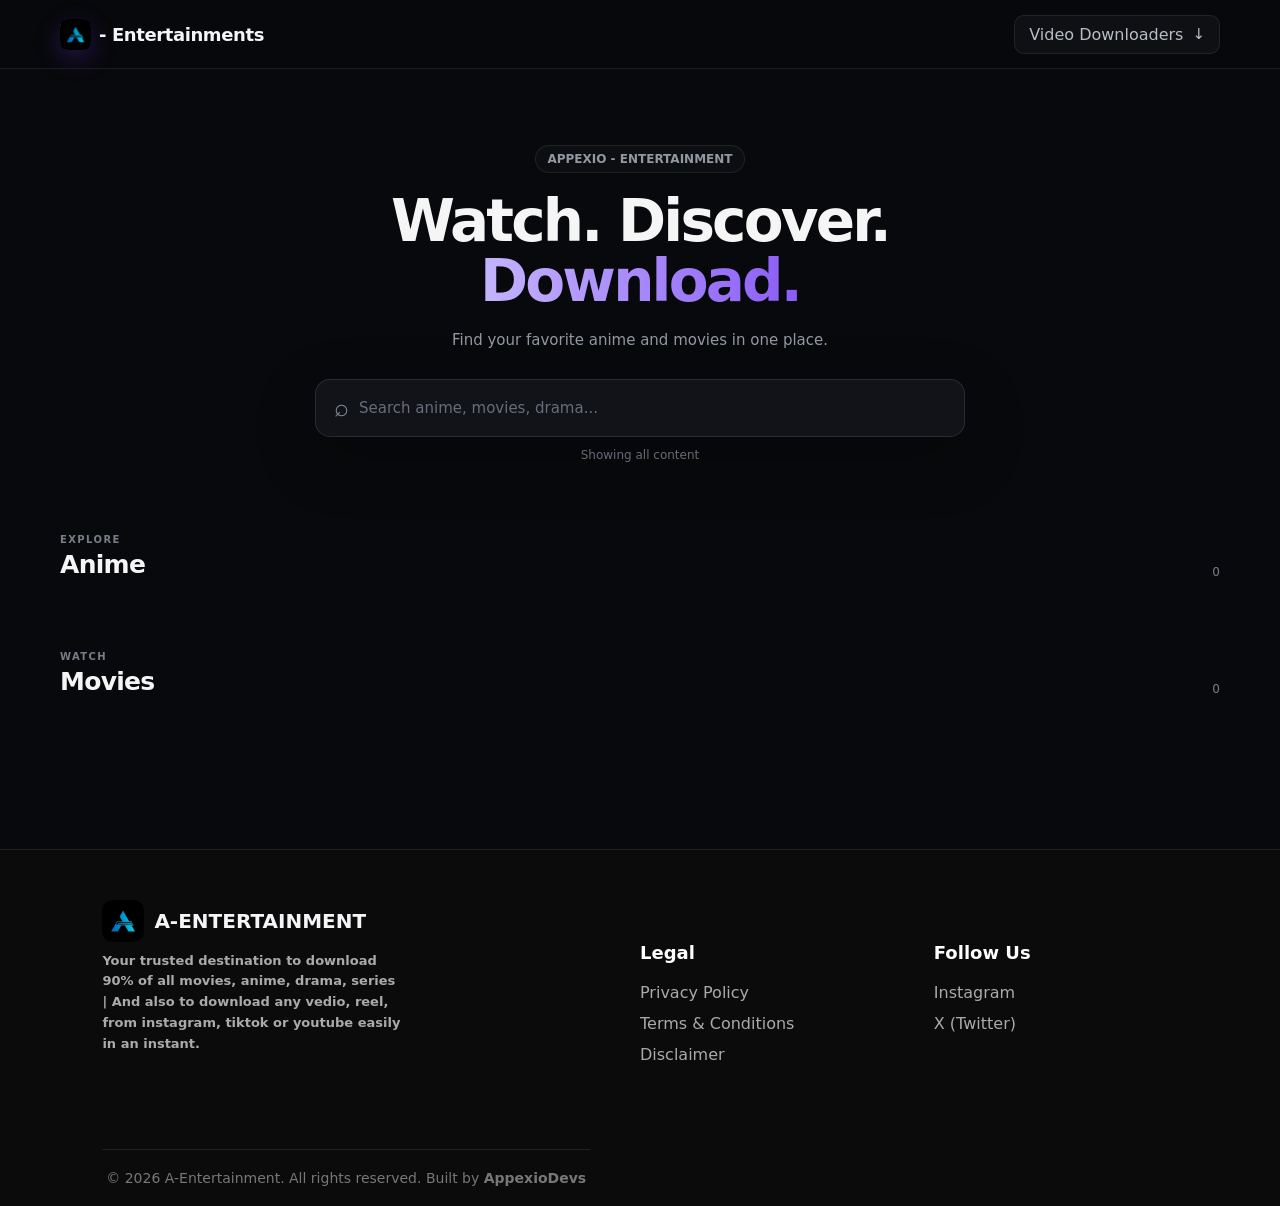
==== commit 3b7798be: "Update index.html" ====
--- a/index.html
+++ b/index.html
@@ -377,6 +377,8 @@
      <span>A-ENTERTAINMENT</span>
       </div>
 
+    </div>
+
   <div class="footer-container">
 
     <!-- Brand -->
